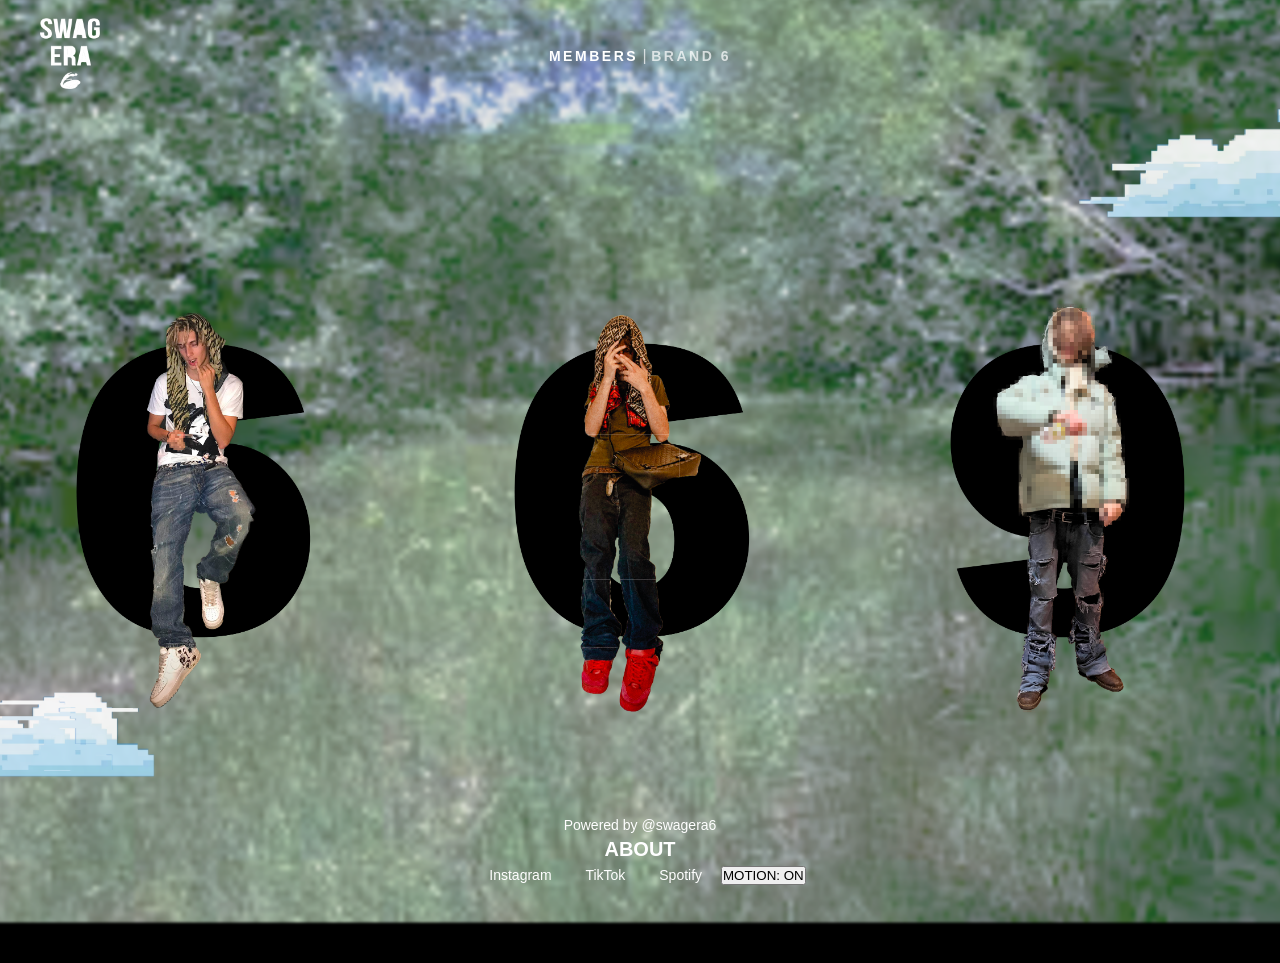
==== index.html @ 14e657f9 "Add files via upload" ====
<!DOCTYPE html>
<html lang="it">
<head>
  <meta charset="UTF-8" />
  <title>SWAG ERA 6 – Members</title>
  <meta name="viewport" content="width=device-width, initial-scale=1" />
  <link rel="stylesheet" href="style.css" />
</head>
<body>
  <!-- SFONDO + NUVOLI -->
  <div class="background-layer">
     <img src="images/sfondo.png" alt="" class="bg-image" />
    <div class="clouds">
      <img src="images/nuvola.png" alt="" class="cloud cloud-left" />
      <img src="images/nuvola2.png" alt="" class="cloud cloud-right" />
    </div>
  </div>

  <div class="page-wrapper">
    <!-- HEADER: LOGO A SINISTRA, NAV CENTRALE, MENU DESTRA -->
    <header class="site-header">
      <div class="header-left">
        <a href="members.html" class="logo-link">
          <img src="images/logo.png" alt="SWAG ERA 6" class="logo-img" />
        </a>
      </div>

      <nav class="header-center">
        <a href="members.html" class="nav-btn active">MEMBERS</a>
        <span class="nav-divider">|</span>
        <a href="brand6.html" class="nav-btn">BRAND 6</a>
      </nav>

      <div class="header-right">
  <div class="header-placeholder"></div>
</div>

    </header>

    <!-- STAGE CENTRALE: 669 + ARTISTI + NUVOLI DAVANTI -->
    <main class="main-stage">
      <section class="artists-strip" id="artists-strip">
        <!-- ARTISTA SINISTRA – NUMERO 6 -->
        <article class="artist-card" data-artist="artist1">
        
          <div class="artist-photo">
            <img src="images/pic_ramon.png" alt="Artist 1" />
          </div>
        </article>

        <!-- ARTISTA CENTRALE – NUMERO 6 -->
        <article class="artist-card" data-artist="artist2">
          
          <div class="artist-photo">
            <img src="images/pic_divi.png" alt="Artist 2" />
          </div>
        </article>

        <!-- ARTISTA DESTRA – NUMERO 9 -->
        <article class="artist-card" data-artist="artist3">
          
          <div class="artist-photo">
            <img src="images/ph_bxnsy_3.png" alt="Artist 3" />
          </div>
        </article>
      </section>

 
    </main>

    <footer>
		<div class="footer-content">
     <p>Powered by @swagera6</p>
			<a href="about.html" target="_blank" style="font-size: 20px"><strong>ABOUT</strong></a>  
      <p>
        <a href="https://www.instagram.com/bxnsayyy/" target="_blank">Instagram</a>  
        <a href="https://www.tiktok.com/@bxnsayyy?lang=it-IT" target="_blank">TikTok</a>  
        <a href="https://open.spotify.com/artist/7gRcd2vjep1X5KYaXJF7po?si=k4wWpbGEQlKoCiQzQu55Vw" target="_blank">Spotify</a>
      <button id="motion-toggle" class="motion-toggle">MOTION: ON</button>
			</p> 
	  </div><!-- footer che compilerai tu -->
    </footer>
  </div>

  <!-- POPUP MUSIC -->
    <!-- POPUP MUSIC -->
  <div class="popup-backdrop" id="artist-popup">
    <div class="popup-window" id="popup-window">
      <button class="popup-close" id="popup-close" aria-label="Chiudi popup">
        <span class="close-line close-line-1"></span>
        <span class="close-line close-line-2"></span>
      </button>

      <div class="popup-inner">
        <header class="popup-header">
          <!-- NOME ARTISTA GRANDE -->
          <div class="popup-artist-name-big" id="popup-artist-name-big"></div>
          <!-- TITOLO MUSIC (come prima) -->
          <div class="popup-title">MUSIC</div>
        </header>

        <section class="popup-content">
          <!-- GRIGLIA USCITE -->
          <div class="popup-grid" id="popup-grid"></div>

          <!-- BIO -->
          <div class="popup-title">BIO</div>
          <div class="popup-artist-bio" id="popup-artist-bio"></div>

          <!-- SOCIALS -->
          <div class="popup-title">SOCIALS</div>
          <div class="popup-artist-social" id="popup-artist-social"></div>
        </section>
      </div>
    </div>
  </div>


  
  <script src="script.js"></script>
</body>
</html>
---- style.css ----
/* RESET ------------------------------------------------------- */
* {
  margin: 0;
  padding: 0;
  box-sizing: border-box;
}

html,
body {
  height: 100%;
  margin: 0;
  padding: 0;
  background: #000; /* fallback */
}

body {
  font-family: Arial, Helvetica, sans-serif;
  color: #ffffff;
  overflow-x: hidden;
}

/* niente scroll da desktop */
@media (min-width: 1024px) {
  body {
    overflow-y: hidden;
  }
}

/* SFONDO ------------------------------------------------------ */
/* layer di sfondo fissato a tutto schermo */
.background-layer {
  position: fixed;
  inset: 0;
  overflow: hidden;
  z-index: 0; /* niente valori negativi, così iOS non lo nasconde */
}

/* l'IMG .bg-image fa da sfondo, si muove con il JS */
.bg-image {
  position: fixed;
  inset: 0;
  width: 100%;
  height: 100%;
  object-fit: cover;                 /* pieno schermo su tutti i device */
  filter: blur(1px) brightness(0.9);
  transform: scale(1.05);
  transition: transform 0.1s linear; /* per il movimento mouse/telefono */
}

/* NUVOLI BACKGROUND */

.clouds {
  position: absolute;
  inset: 0;
  pointer-events: none;
  z-index: 1; /* davanti allo sfondo, dietro a tutto il resto */
}

.cloud {
  position: absolute;
  width: 300px;
  opacity: 0.9;
}

.cloud-left {
  bottom: 12%;
  left: -80px;
}

.cloud-right {
  top: 12%;
  right: -80px;
}

/* animazione nuvole */
.cloud,
.cloud-foreground {
  animation-name: cloudMove;
  animation-duration: 10s;
  animation-timing-function: ease-in-out;
  animation-iteration-count: infinite;
  animation-direction: alternate;
  will-change: transform;
}

@keyframes cloudMove {
  from { transform: translateX(-110px); }
  to   { transform: translateX(110px);  }
}

/* LAYER PRINCIPALE -------------------------------------------- */

.page-wrapper {
  min-height: 100vh;
  padding: 12px 20px 32px;
  position: relative;
  z-index: 1;
}

@media (min-width: 1024px) {
  .page-wrapper {
    padding: 18px 40px 40px;
  }
}

/* HEADER: LOGO / NAV / MENU ----------------------------------- */

.site-header {
  display: flex;
  align-items: center;
  justify-content: space-between;
  margin-bottom: 10px;
}

.logo-img {
  width: 60px;
  height: auto;
	z-index: -2;
}

/* NAV CENTRALE */

.site-header {
  display: flex;
  align-items: center;
  justify-content: space-between;
  position: relative;
}

.header-placeholder {
  width: 60px;   /* uguale alla larghezza del logo-img */
  height: 1px;   /* invisibile */
  opacity: 0;
}

/* la navbar al centro rimane centrata davvero */
.header-center {
  position: absolute;
  left: 50%;
  transform: translateX(-50%);
}

.nav-btn {
  color: #ffffff;
  text-decoration: none;
  font-family: Arial, Helvetica, sans-serif;
  font-weight: bold;
  font-size: 14px;
  letter-spacing: 0.18em;
  text-transform: uppercase;
  opacity: 0.7;
  transition: opacity 0.2s ease;
}

.nav-btn:hover,
.nav-btn.active {
  opacity: 1;
}

.nav-divider {
  color: #ffffff;
  opacity: 0.7;
}

/* MENU ≡ A DESTRA */


/* STAGE CENTRALE ---------------------------------------------- */

.main-stage {
  position: relative;
  display: flex;
  justify-content: center;
  align-items: center;
  min-height: calc(100vh - 80px);
  overflow: visible;
}

/* ARTISTI + NUMERI -------------------------------------------- */

.artists-strip {
  display: flex;
  align-items: flex-end;
  justify-content: center;
  gap: min(9vw, 140px);
}

@media (max-width: 900px) {
  .artists-strip {
    flex-direction: column;
    align-items: center;
    gap: 22px;
  }
}

.artist-card {
  position: relative;
  cursor: pointer;
  transition: transform 0.2s ease;
}

.artist-card:hover {
  transform: scale(1.04);
}

/* contenitore numero dietro artista */
.big-num-container {
  position: absolute;
  inset: 0;
  display: flex;
  align-items: center;
  justify-content: center;
  pointer-events: none;
  z-index: 0;
}

.big-num {
  font-family: "Arial Black", Arial, Helvetica, sans-serif;
  line-height: 1;
  color: #000000;
  text-align: center;
  font-size: clamp(180px, 26vw, 420px);
}

@media (max-width: 900px) and (orientation: portrait) {
  .big-num {
    font-size: clamp(160px, 40vw, 360px);
  }
}

.artist-photo {
  position: relative;
  z-index: 1;
}

.artist-photo img {
  display: block;
  width: auto;
  max-width: 100%;
  height: auto;
  max-height: 70vh;         /* limite verticale, ma non fissa */
  object-fit: contain;
}

@media (max-width: 900px) {
  .artist-photo img {
    max-height: 60vh;       /* un po' più piccola su mobile */
    max-width: 80vw;        /* così in orizzontale si restringe invece di tagliarsi */
  }
}


/* NUVOLI IN PRIMO PIANO (davanti ai piedi / testa) */

.cloud-foreground {
  position: absolute;
  width: 260px;
  pointer-events: none;
}

.cloud-foreground-left {
  left: 6%;
  bottom: 8%;
}

.cloud-foreground-right {
  right: 6%;
  top: 18%;
}

/* FOOTER ------------------------------------------------------ */


footer {
  position: fixed;
  bottom: 0;
  left: 0;
  width: 100%;
  
  padding: 10px 0;
  text-align: center;
  z-index: 10;
	
}
footer .footer-content p {
	color: white;
  margin: 5px 0;
  font-size: 14px;
	font-weight: 400;
  transition: all 0.5s ease;
  
	
}
footer a {
   color: white;
  text-decoration: none;
  margin: 0 15px;
  font-size: 14px;
  font-weight: 400;
  transition: all 0.5s ease;
  display: inline-block;
}
footer a:hover {
  font-weight: 700;
  
	
}
/* POPUP MUSIC ------------------------------------------------- */

.popup-backdrop {
  position: fixed;
  inset: 0;
  background: rgba(0, 0, 0, 0.75);
  display: none;
  align-items: center;
  justify-content: center;
  z-index: 40;
}

.popup-backdrop.open {
  display: flex;
}

.popup-window {
  position: relative;
  width: min(920px, 90vw);
  max-height: calc(100vh - 80px);
  background: #111111;
  border-radius: 18px;
  box-shadow: 0 18px 40px rgba(0, 0, 0, 0.7);
  overflow: hidden;
  opacity: 0;
  transform: scale(0.85);
  transition: opacity 0.25s ease, transform 0.25s ease;
}

.popup-backdrop.open .popup-window {
  opacity: 1;
  transform: scale(1);
}

/* X DI USCITA */

.popup-close {
  position: absolute;
  top: 16px;
  right: 18px;
  width: 22px;
  height: 22px;
  background: none;
  border: none;
  cursor: pointer;
  z-index: 2;
}

.popup-close .close-line {
  position: absolute;
  left: 0;
  right: 0;
  top: 50%;
  height: 2px;
  background: #ffffff;
  border-radius: 999px;
}

.close-line-1 {
  transform: translateY(-50%) rotate(45deg);
}

.close-line-2 {
  transform: translateY(-50%) rotate(-45deg);
}

/* CONTENUTO POPUP --------------------------------------------- */

.popup-inner {
  display: flex;
  flex-direction: column;
  max-height: calc(100vh - 80px);
}

.popup-header {
  padding: 16px 24px 10px;
}

.popup-title {
  font-family: Arial, Helvetica, sans-serif;
  font-weight: bold;
  font-size: 18px;
  letter-spacing: 0.25em;
  text-transform: uppercase;
}

.popup-content {
  padding: 0 24px 18px 24px;
  display: flex;
  flex-direction: column;
  gap: 10px;
  overflow-y: auto;
}

.popup-artist-name {
  font-family: Arial, Helvetica, sans-serif;
  font-weight: bold;
  font-size: 14px;
  letter-spacing: 0.25em;
  text-transform: uppercase;
  margin-bottom: 6px;
}

/* griglia cover: 4 -> 3 -> 2 -> 1 */

.popup-grid {
  display: grid;
  grid-template-columns: repeat(4, minmax(0, 1fr));
  gap: 16px;
}

@media (max-width: 1100px) {
  .popup-grid {
    grid-template-columns: repeat(3, minmax(0, 1fr));
  }
}

@media (max-width: 800px) {
  .popup-grid {
    grid-template-columns: repeat(2, minmax(0, 1fr));
  }
}

@media (max-width: 480px) {
  .popup-grid {
    grid-template-columns: 1fr;
  }
}
/* HEADER ARTISTA NEL POPUP (nome + bio + social) */

/* nome grande */
.popup-artist-name-big {
  font-family: "Arial Black", Arial, sans-serif;
  font-size: 26px;
  text-transform: uppercase;
  letter-spacing: 0.18em;
  margin-bottom: 16px;
}

/* titoli sezioni (BIO / SOCIALS) */
.popup-section-header {
  font-size: 13px;
  font-weight: bold;
  letter-spacing: 0.18em;
  text-transform: uppercase;
  margin: 16px 0 4px 0;
}

.popup-artist-bio {
  font-size: 12px;
  line-height: 1.4;
  opacity: 0.85;
}

.popup-artist-social a {
  margin-right: 12px;
  font-size: 11px;
  letter-spacing: 0.12em;
  color: #fff;
  text-decoration: none;
  opacity: 0.8;
}

.popup-artist-social a:hover {
  opacity: 1;
  text-decoration: underline;
}

/* card singolo/album */

.music-card {
  display: flex;
  flex-direction: column;
  text-decoration: none;
  color: #ffffff;
  font-family: Arial, Helvetica, sans-serif;
}

.music-cover {
  width: 100%;
  aspect-ratio: 1 / 1;
  border-radius: 10px;
  overflow: hidden;
  background: #333;
  margin-bottom: 6px;
}

.music-cover img {
  width: 100%;
  height: 100%;
  object-fit: cover;
  display: block;
}

.music-meta {
  display: flex;
  flex-direction: column;
  gap: 2px;
}

.music-type {
  font-size: 11px;
  letter-spacing: 0.16em;
  text-transform: uppercase;
  opacity: 0.8;
}

.music-title {
  font-size: 13px;
  font-weight: bold;
  letter-spacing: 0.12em;
  text-transform: uppercase;
}

/* hover card */

.music-card:hover .music-cover {
  transform: translateY(-2px);
}

.music-card:hover .music-title {
  text-decoration: underline;
}


/* TOGGLE MOTION ----------------------------------------------- */

.motion-toggle footer {
  position: fixed;
  bottom: 40px;
  right: 14px;
  padding: 8px 16px;
  background: black;
  color: #fff;
  border-radius: 1px;
  font-size: 8px;
  font-family: Arial;
  border: 1.4px solid rgba(255, 255, 255, 0.7);
  z-index: 9999;
}

/* -------------------------- */
/*     STILE PAGINA ABOUT     */
/* -------------------------- */

/* Titolo principale */
.about-title {
  font-family: "Arial Black", Arial, Helvetica, sans-serif;
  font-size: clamp(32px, 7vw, 58px);
  line-height: 1.1;
  text-transform: uppercase;
  letter-spacing: 0.1em;
  margin-bottom: 18px;
  color: white;
  text-align: left; /* puoi farlo center se vuoi */
}

/* Sottotitolo (opzionale) */
.about-subtitle {
  font-family: Arial, Helvetica, sans-serif;
  font-weight: bold;
  font-size: clamp(16px, 4vw, 22px);
  letter-spacing: 0.18em;
  text-transform: uppercase;
  opacity: 0.85;
	color: white;
  margin-bottom: 22px;
}

/* Corpo del testo */
.about-text {
  font-family: Arial, Helvetica, sans-serif;
  font-size: clamp(14px, 3.5vw, 17px);
  line-height: 1.5;
  
  max-width: 800px;
  	color: white;
  margin-bottom: 22px;
}

/* layout contenitore */
.about-container {

  padding: 28px 24px;
  margin-top: 20px;
	margin-left: 10%;
  z-index: 2;
  position: relative;
}

@media (min-width: 900px) {
  .about-container {
    padding: 40px 80px;
  }
}
.about-container::before {
  content: "";
  position: fixed;
  inset: 0;
  background: rgba(0,0,0,0.35); /* intensità dello sbiadimento */
  pointer-events: none;
  z-index: -3;
}
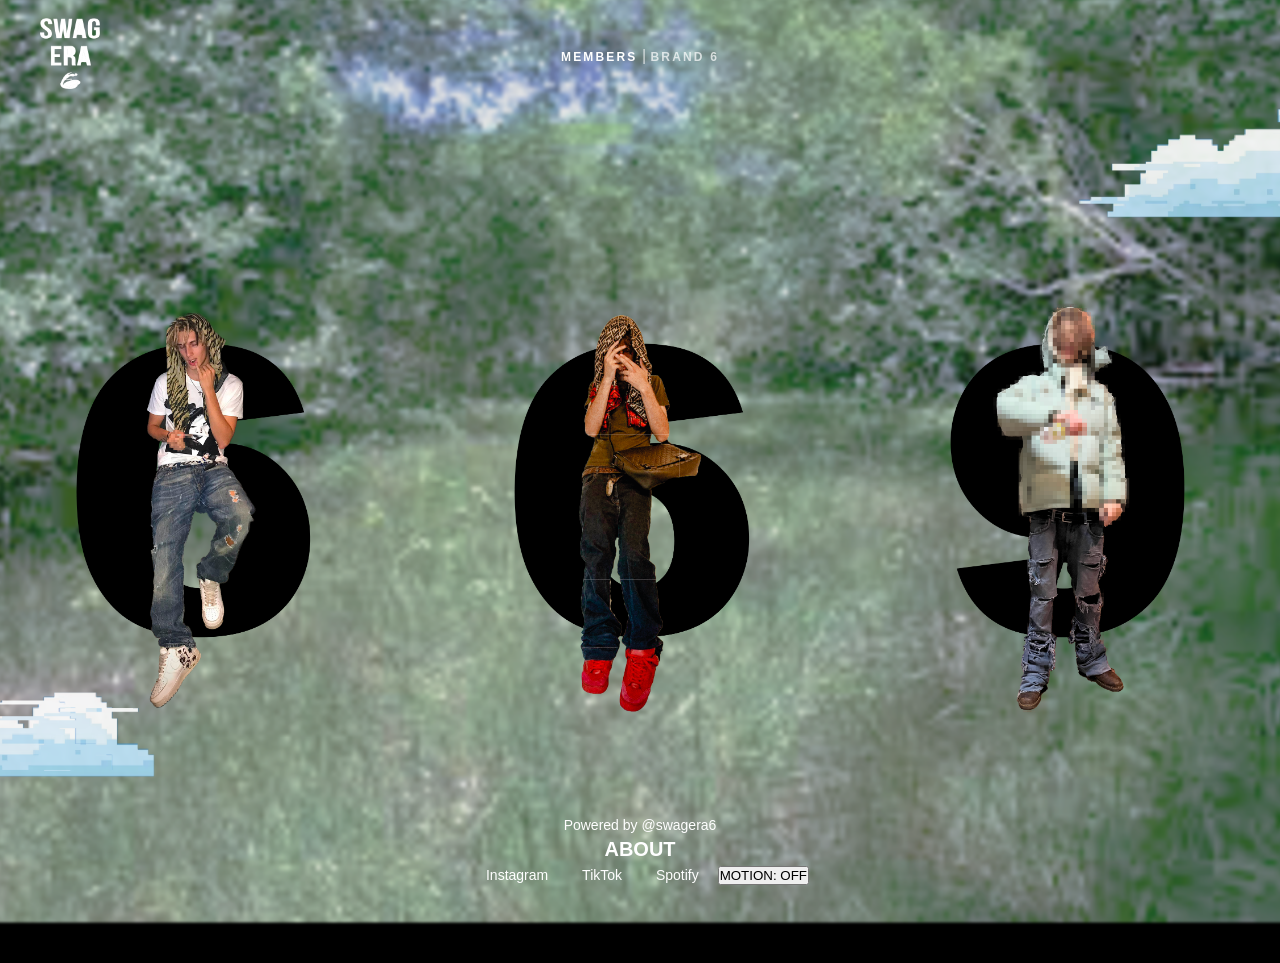
==== commit 382a377e: "Add files via upload" ====
--- a/index.html
+++ b/index.html
@@ -20,15 +20,15 @@
     <!-- HEADER: LOGO A SINISTRA, NAV CENTRALE, MENU DESTRA -->
     <header class="site-header">
       <div class="header-left">
-        <a href="members.html" class="logo-link">
+        <a href="index.html" class="logo-link">
           <img src="images/logo.png" alt="SWAG ERA 6" class="logo-img" />
         </a>
       </div>
 
       <nav class="header-center">
-        <a href="members.html" class="nav-btn active">MEMBERS</a>
+        <a href="index.html" class="nav-btn active">MEMBERS</a>
         <span class="nav-divider">|</span>
-        <a href="brand6.html" class="nav-btn">BRAND 6</a>
+        <a href="brand6.html" class="nav-btn">BRANd 6</a>
       </nav>
 
       <div class="header-right">
@@ -76,7 +76,7 @@
         <a href="https://www.instagram.com/bxnsayyy/" target="_blank">Instagram</a>  
         <a href="https://www.tiktok.com/@bxnsayyy?lang=it-IT" target="_blank">TikTok</a>  
         <a href="https://open.spotify.com/artist/7gRcd2vjep1X5KYaXJF7po?si=k4wWpbGEQlKoCiQzQu55Vw" target="_blank">Spotify</a>
-      <button id="motion-toggle" class="motion-toggle">MOTION: ON</button>
+      <button id="motion-toggle" class="motion-toggle">MOTION: OFF</button>
 			</p> 
 	  </div><!-- footer che compilerai tu -->
     </footer>
--- a/style.css
+++ b/style.css
@@ -115,7 +115,6 @@
 .logo-img {
   width: 60px;
   height: auto;
-	z-index: -2;
 }
 
 /* NAV CENTRALE */
@@ -145,7 +144,7 @@
   text-decoration: none;
   font-family: Arial, Helvetica, sans-serif;
   font-weight: bold;
-  font-size: 14px;
+  font-size: 12px;
   letter-spacing: 0.18em;
   text-transform: uppercase;
   opacity: 0.7;
